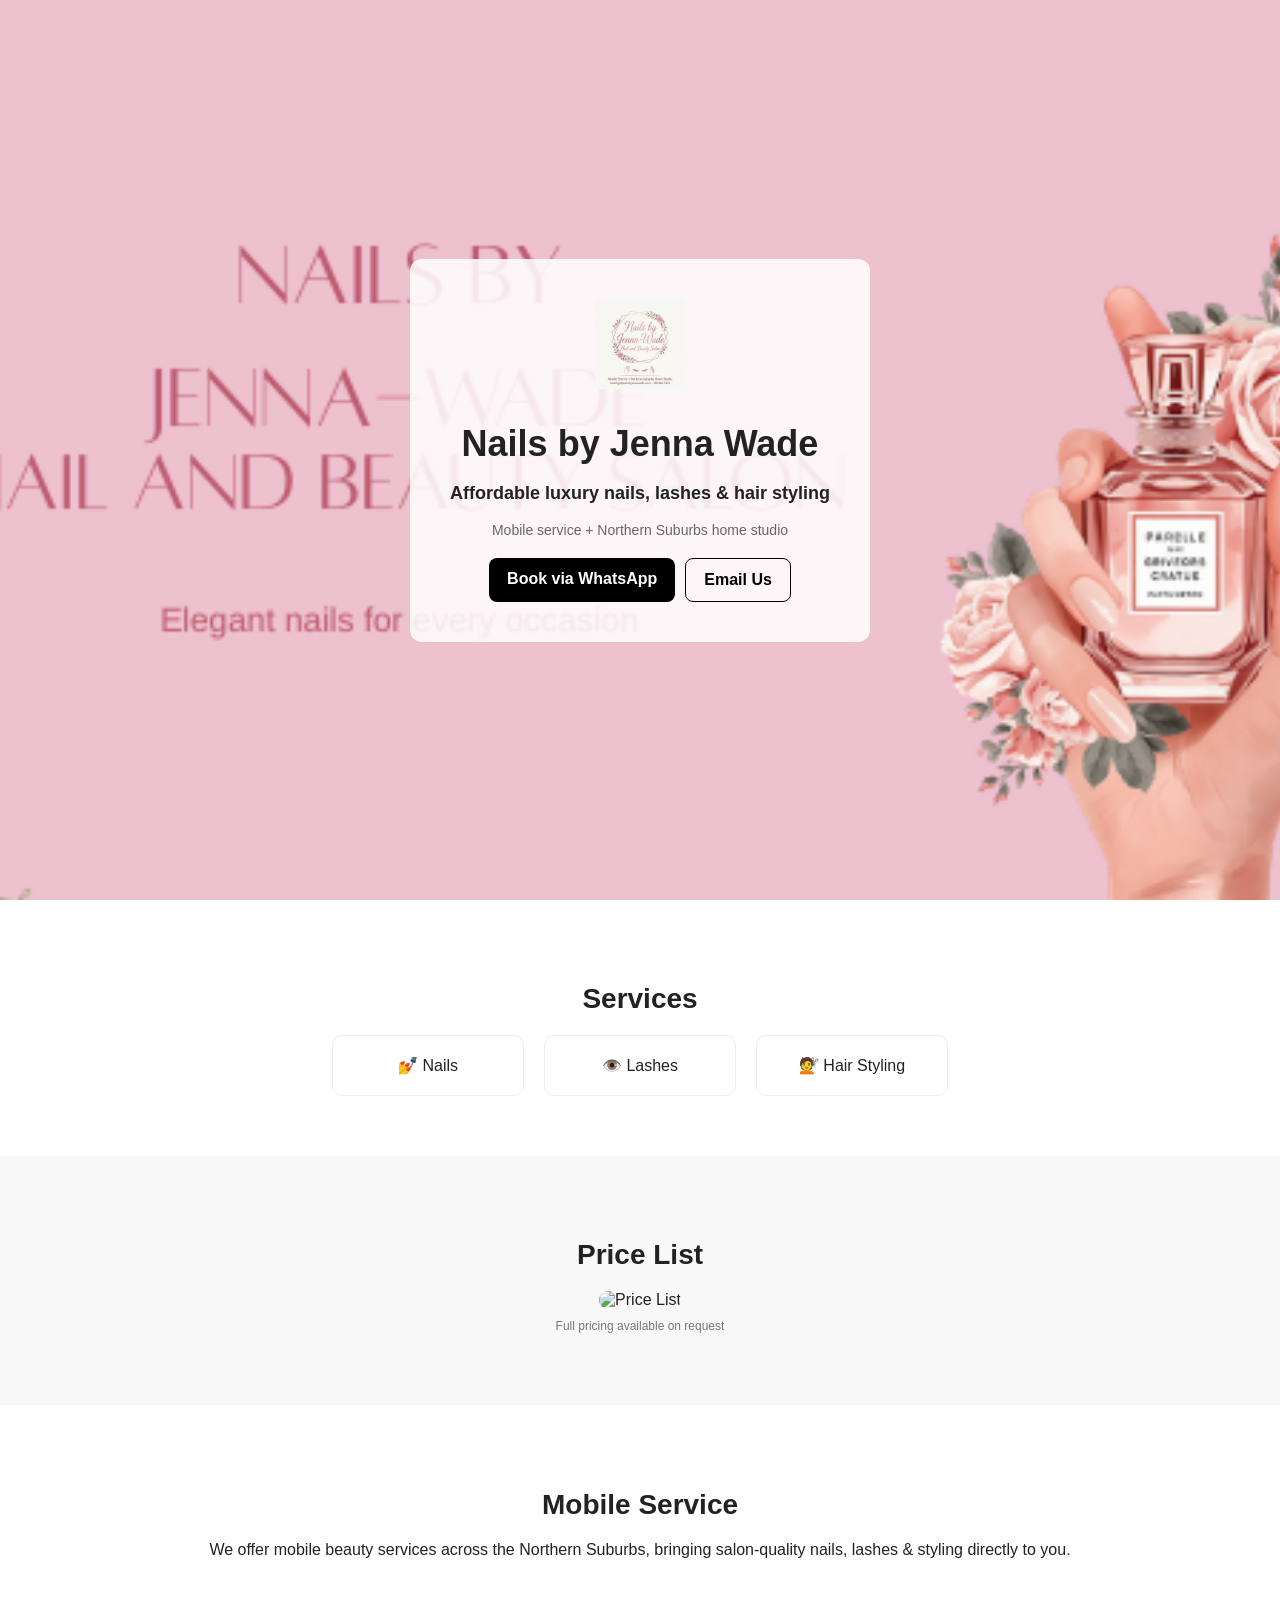
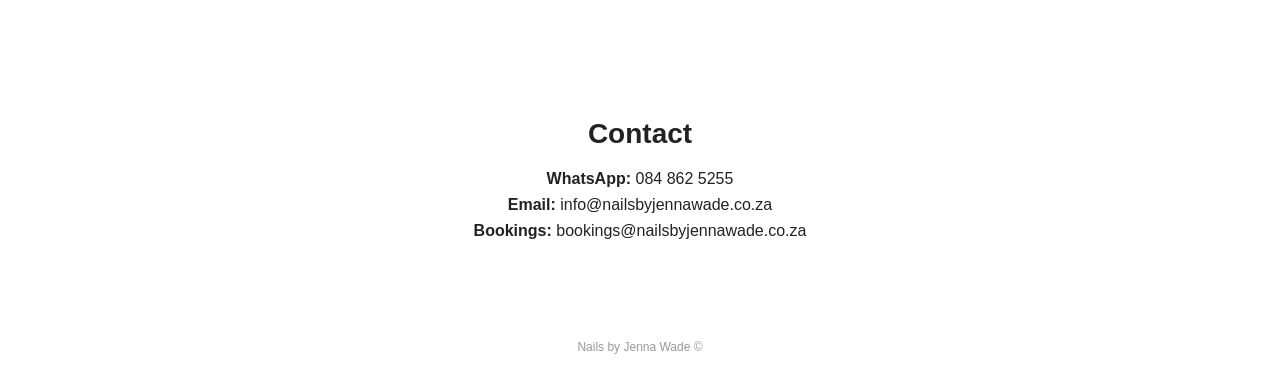
==== index.html @ 4b4a80d8 "draft 1" ====
<!DOCTYPE html>
<html lang="en">
<head>
  <meta charset="UTF-8" />
  <meta name="viewport" content="width=device-width, initial-scale=1.0"/>
  <title>Nails by Jenna Wade</title>
  <link rel="stylesheet" href="style.css"/>
</head>

<body>

  <!-- HERO -->
  <section class="hero">
    <div class="hero-overlay">
      <img src="assets/logo.png" class="logo" alt="NBJW Logo"/>

      <h1>Nails by Jenna Wade</h1>

      <p class="tagline">
        Affordable luxury nails, lashes & hair styling
      </p>

      <p class="subtext">
        Mobile service + Northern Suburbs home studio
      </p>

      <div class="cta-buttons">
        <a href="https://wa.me/27848625255" class="btn primary">
          Book via WhatsApp
        </a>

        <a href="mailto:info@nailsbyjennawade.co.za" class="btn secondary">
          Email Us
        </a>
      </div>
    </div>
  </section>

  <!-- SERVICES -->
  <section class="section">
    <h2>Services</h2>

    <div class="grid">
      <div class="card">💅 Nails</div>
      <div class="card">👁️ Lashes</div>
      <div class="card">💇 Hair Styling</div>
    </div>
  </section>

  <!-- PRICE LIST -->
  <section class="section highlight">
    <h2>Price List</h2>
    <img src="assets/price-list.jpg" class="price-img" alt="Price List"/>
    <p class="note">Full pricing available on request</p>
  </section>

  <!-- MOBILE SERVICE -->
  <section class="section">
    <h2>Mobile Service</h2>
    <p>
      We offer mobile beauty services across the Northern Suburbs,
      bringing salon-quality nails, lashes & styling directly to you.
    </p>
  </section>

  <!-- CONTACT -->
  <section class="section contact">
    <h2>Contact</h2>

    <p><strong>WhatsApp:</strong> 084 862 5255</p>
    <p><strong>Email:</strong> info@nailsbyjennawade.co.za</p>
    <p><strong>Bookings:</strong> bookings@nailsbyjennawade.co.za</p>
  </section>

  <!-- FOOTER -->
  <footer>
    <p>Nails by Jenna Wade ©</p>
  </footer>

</body>
</html>
---- style.css ----
/* GLOBAL */
body {
  margin: 0;
  font-family: Arial, sans-serif;
  background: #ffffff;
  color: #222;
}

/* HERO */
.hero {
  height: 100vh;
  background: url('assets/hero.jpg') center/cover no-repeat;
  display: flex;
  align-items: center;
  justify-content: center;
  text-align: center;
  position: relative;
}

.hero-overlay {
  background: rgba(255,255,255,0.85);
  padding: 40px;
  max-width: 700px;
  border-radius: 12px;
}

.logo {
  width: 90px;
  margin-bottom: 20px;
}

h1 {
  font-size: 36px;
  margin: 10px 0;
}

.tagline {
  font-size: 18px;
  font-weight: bold;
}

.subtext {
  font-size: 14px;
  color: #666;
  margin-bottom: 20px;
}

/* BUTTONS */
.cta-buttons {
  display: flex;
  gap: 10px;
  justify-content: center;
  flex-wrap: wrap;
}

.btn {
  padding: 12px 18px;
  text-decoration: none;
  border-radius: 8px;
  font-weight: bold;
}

.primary {
  background: #000;
  color: #fff;
}

.secondary {
  border: 1px solid #000;
  color: #000;
}

/* SECTIONS */
.section {
  padding: 60px 20px;
  text-align: center;
}

.highlight {
  background: #f8f8f8;
}

h2 {
  font-size: 28px;
  margin-bottom: 20px;
}

/* SERVICES */
.grid {
  display: flex;
  justify-content: center;
  gap: 20px;
  flex-wrap: wrap;
}

.card {
  background: #fff;
  border: 1px solid #eee;
  padding: 20px;
  width: 150px;
  border-radius: 10px;
  font-size: 16px;
}

/* PRICE LIST */
.price-img {
  width: 90%;
  max-width: 600px;
  border-radius: 10px;
}

.note {
  font-size: 12px;
  color: #777;
  margin-top: 10px;
}

/* CONTACT */
.contact p {
  margin: 8px 0;
}

/* FOOTER */
footer {
  padding: 20px;
  text-align: center;
  font-size: 12px;
  color: #999;
}
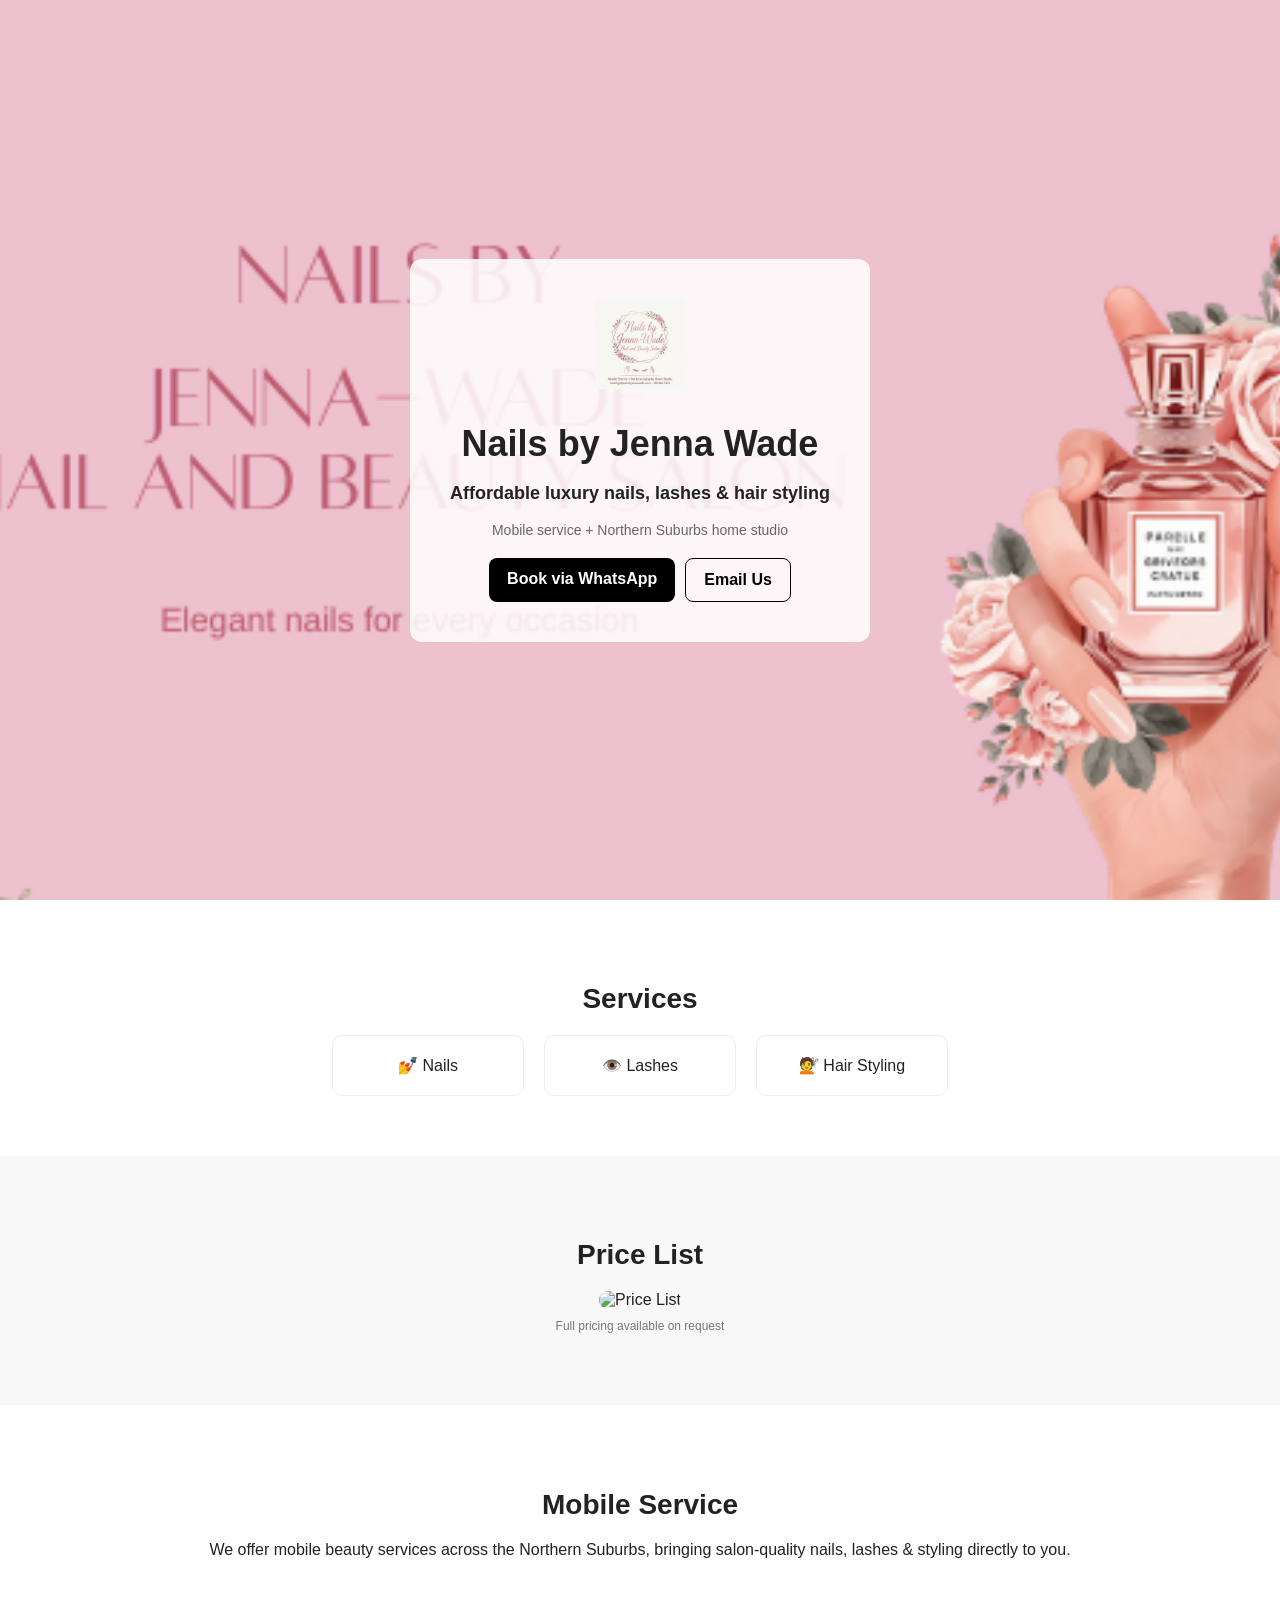
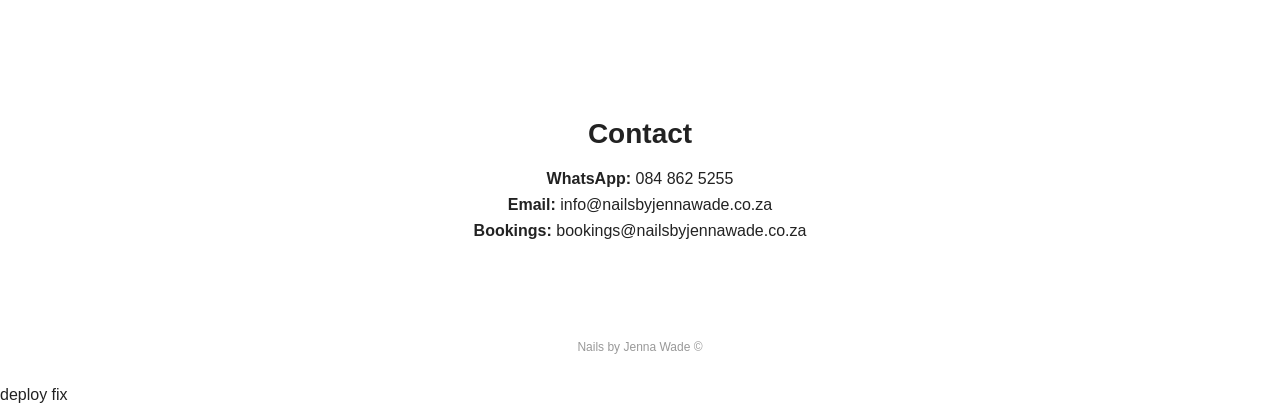
==== commit 0fa56451: "trigger cloudflare redeploy" ====
--- a/index.html
+++ b/index.html
@@ -79,3 +79,4 @@
 
 </body>
 </html>
+deploy fix
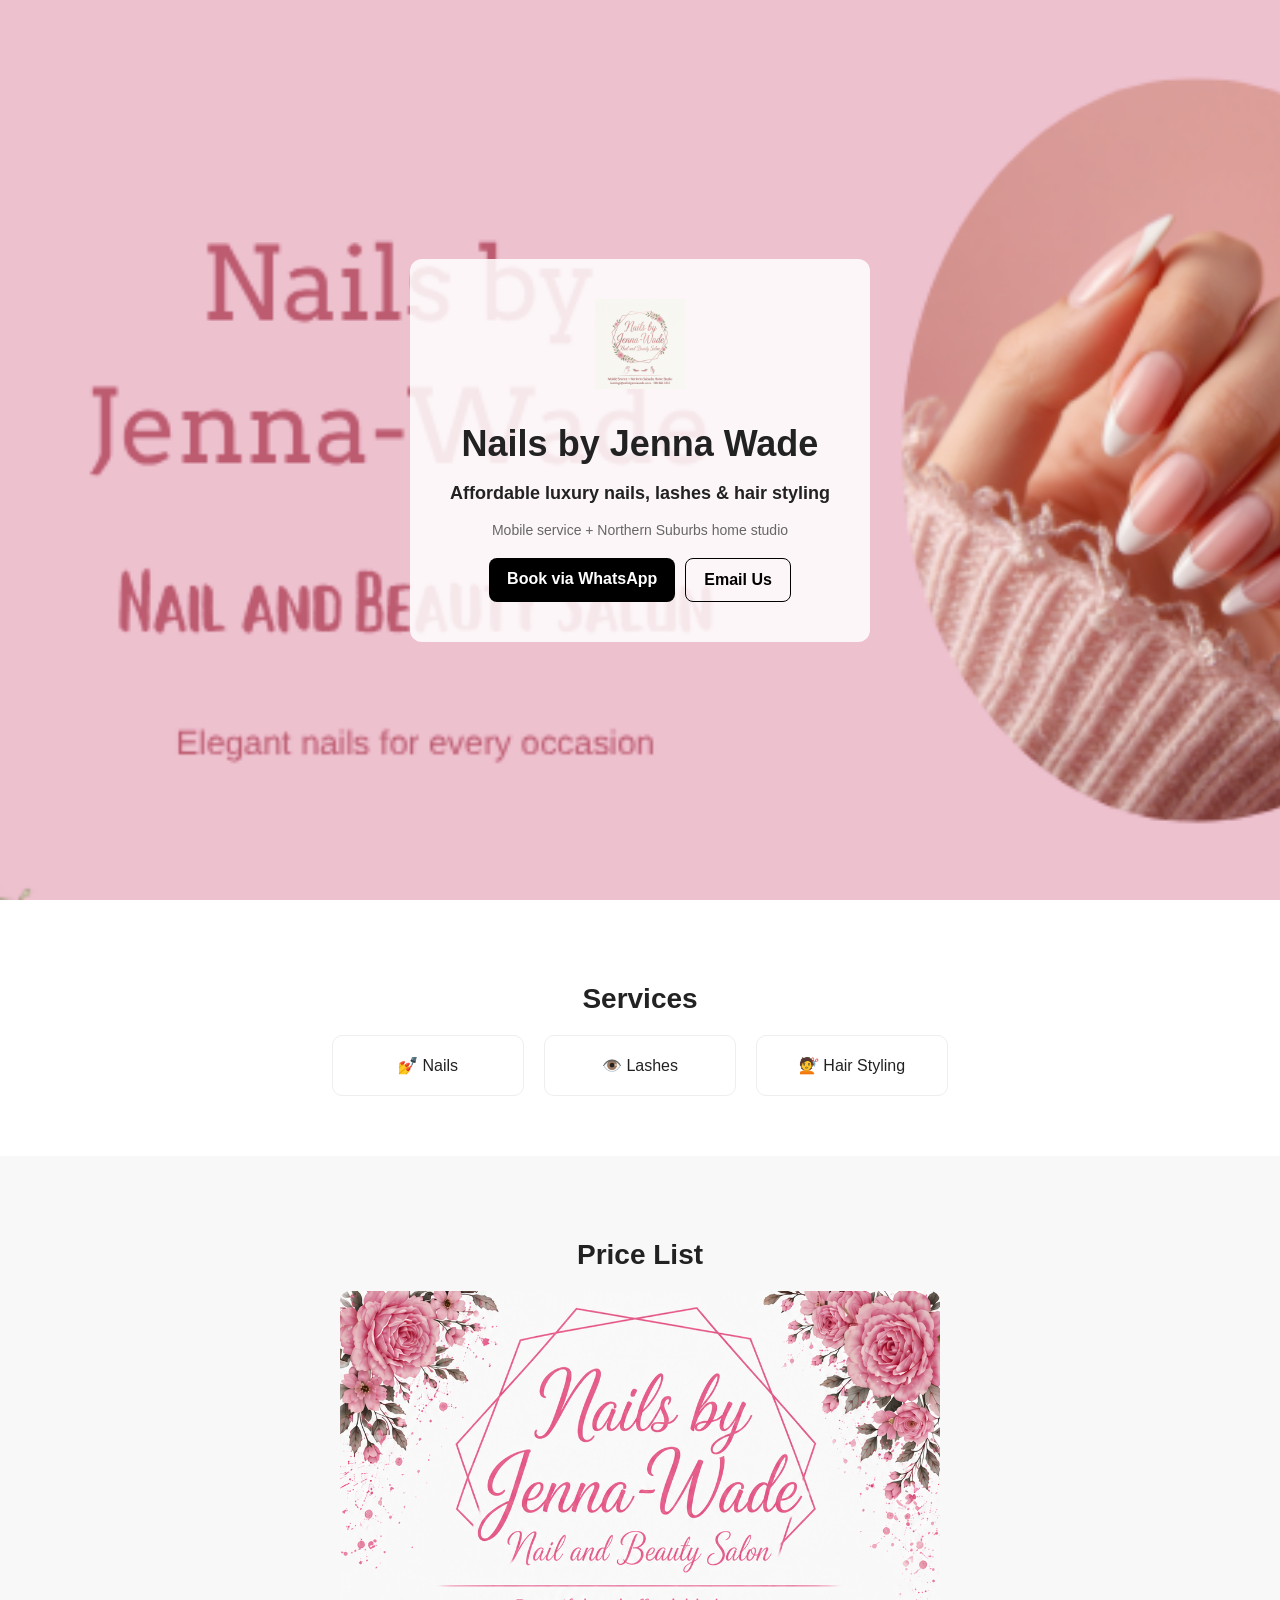
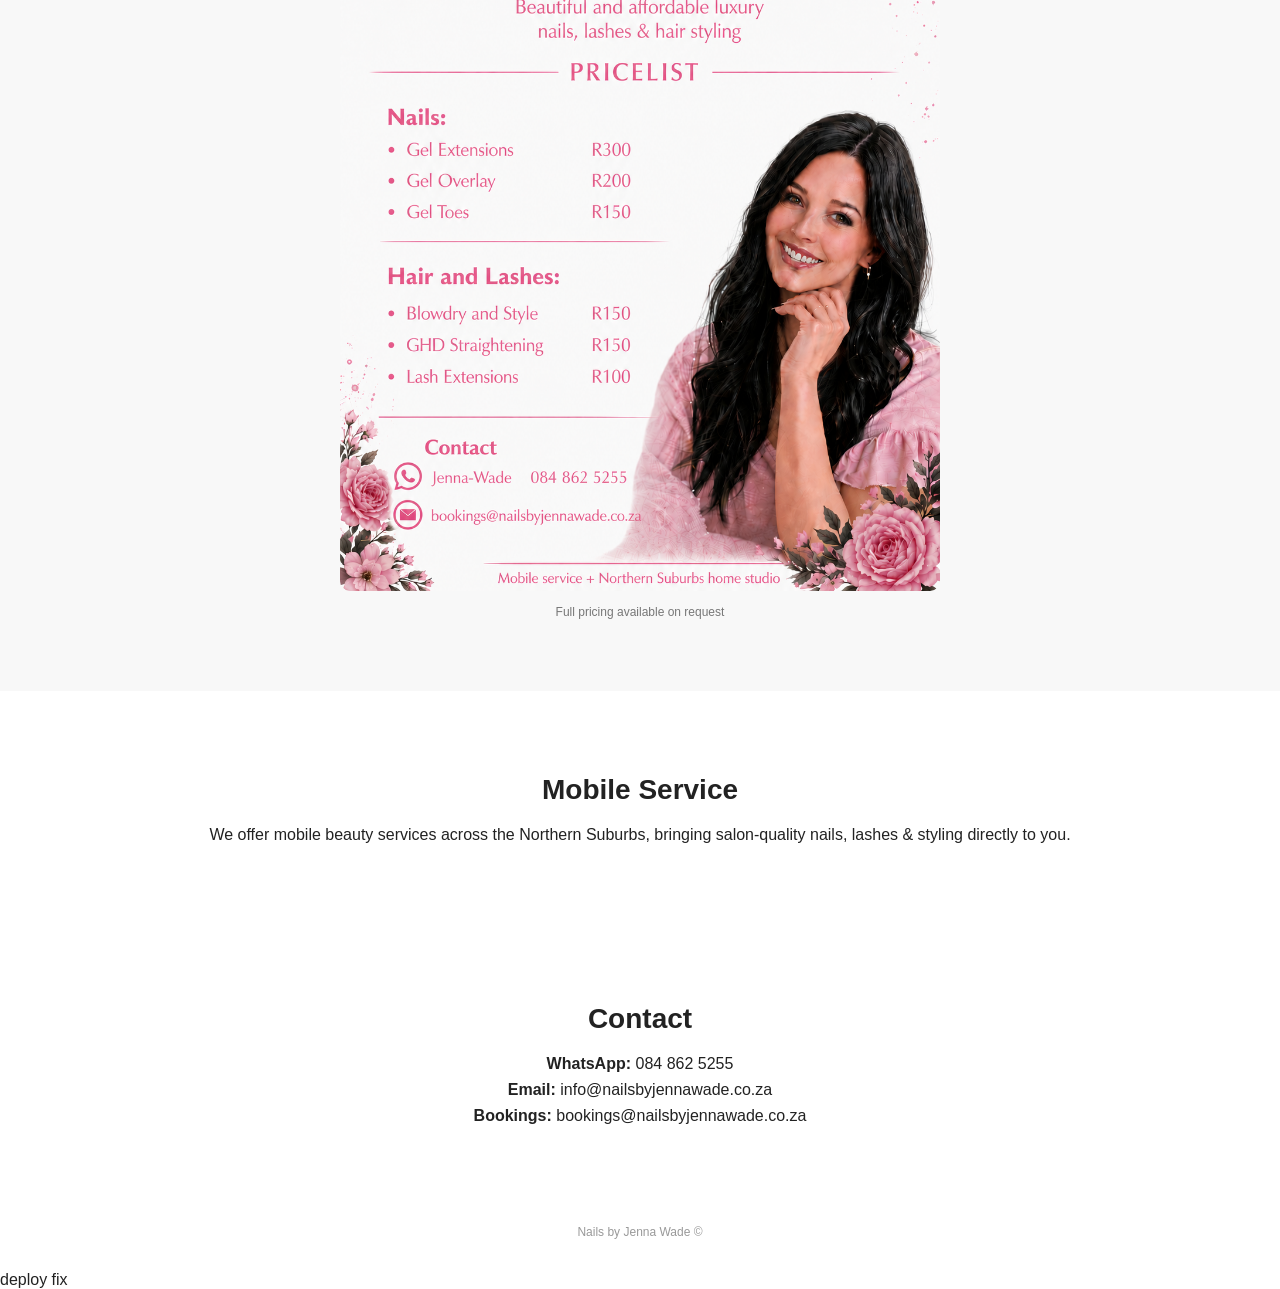
==== commit be4877f6: "Fix another assets typo" ====
--- a/index.html
+++ b/index.html
@@ -50,7 +50,7 @@
   <!-- PRICE LIST -->
   <section class="section highlight">
     <h2>Price List</h2>
-    <img src="assets/price-list.jpg" class="price-img" alt="Price List"/>
+    <img src="assets/pricelist.jpg" class="price-img" alt="Price List"/>
     <p class="note">Full pricing available on request</p>
   </section>
 
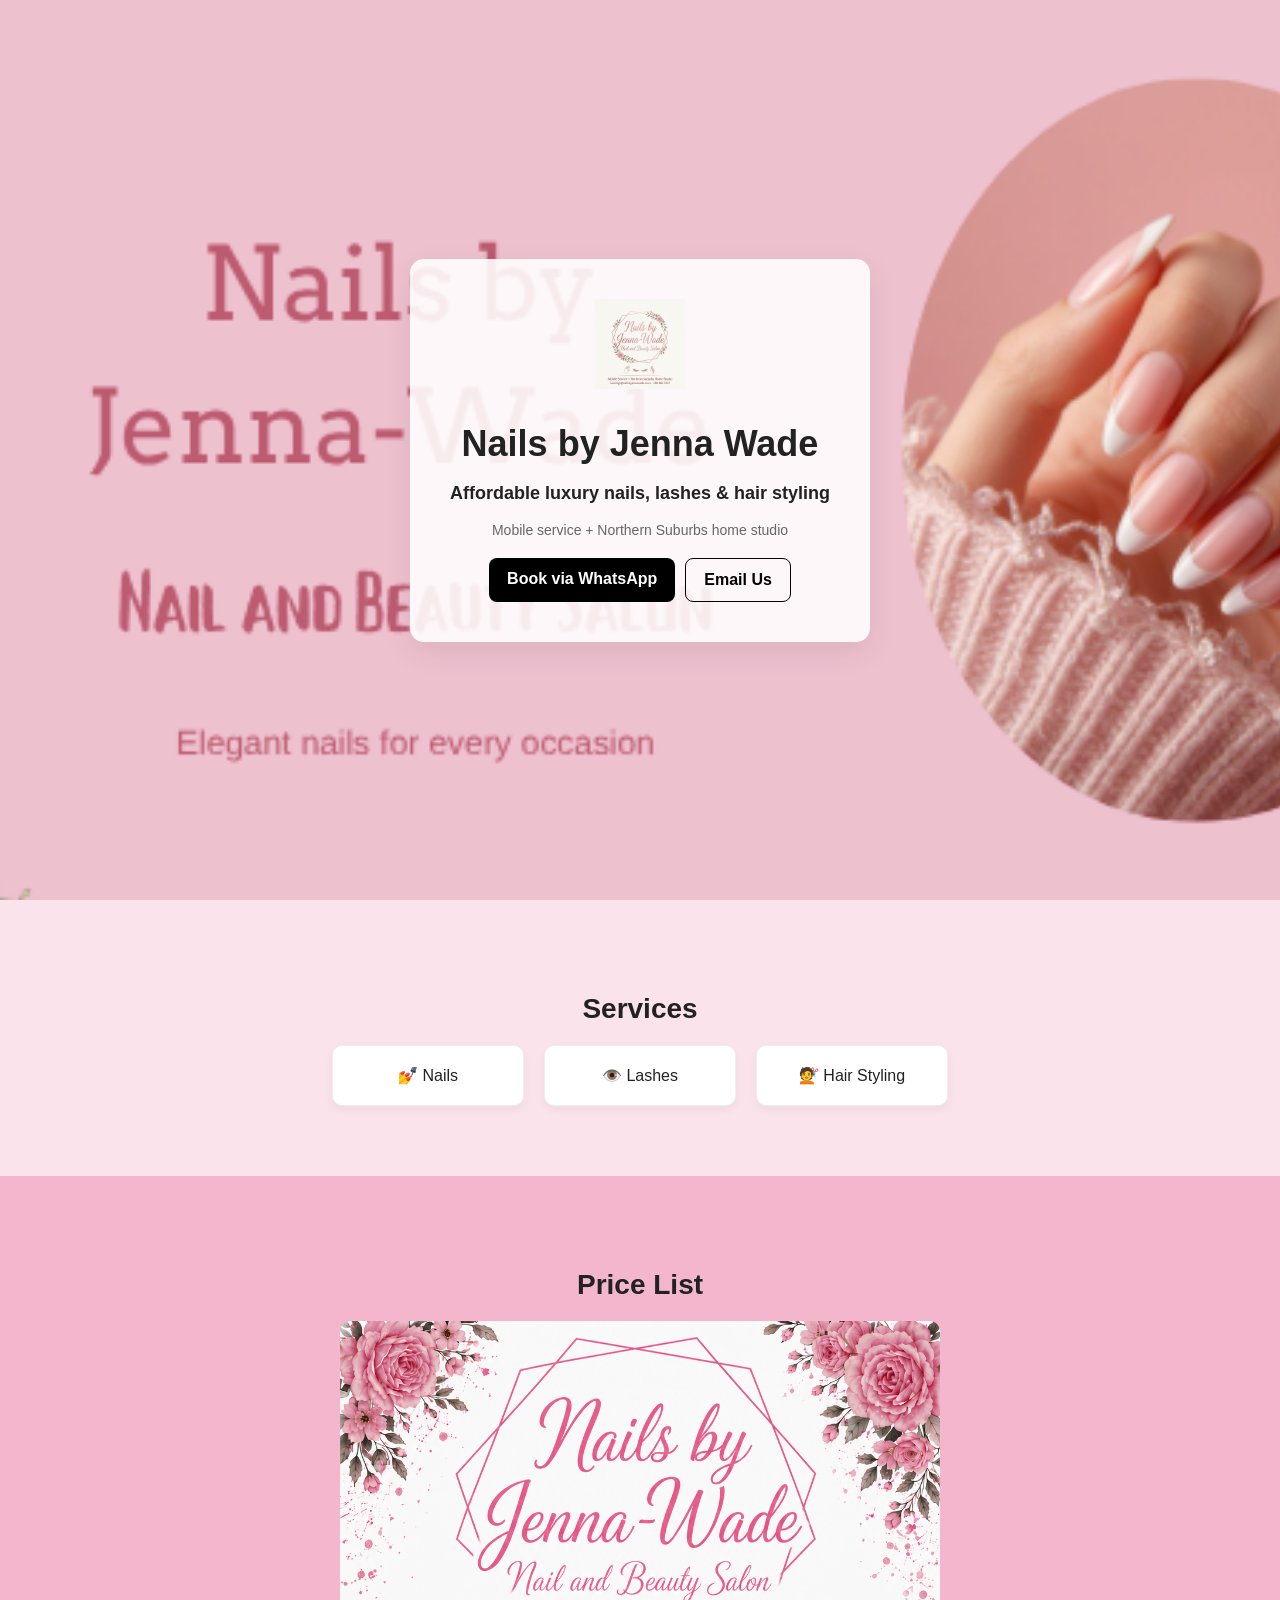
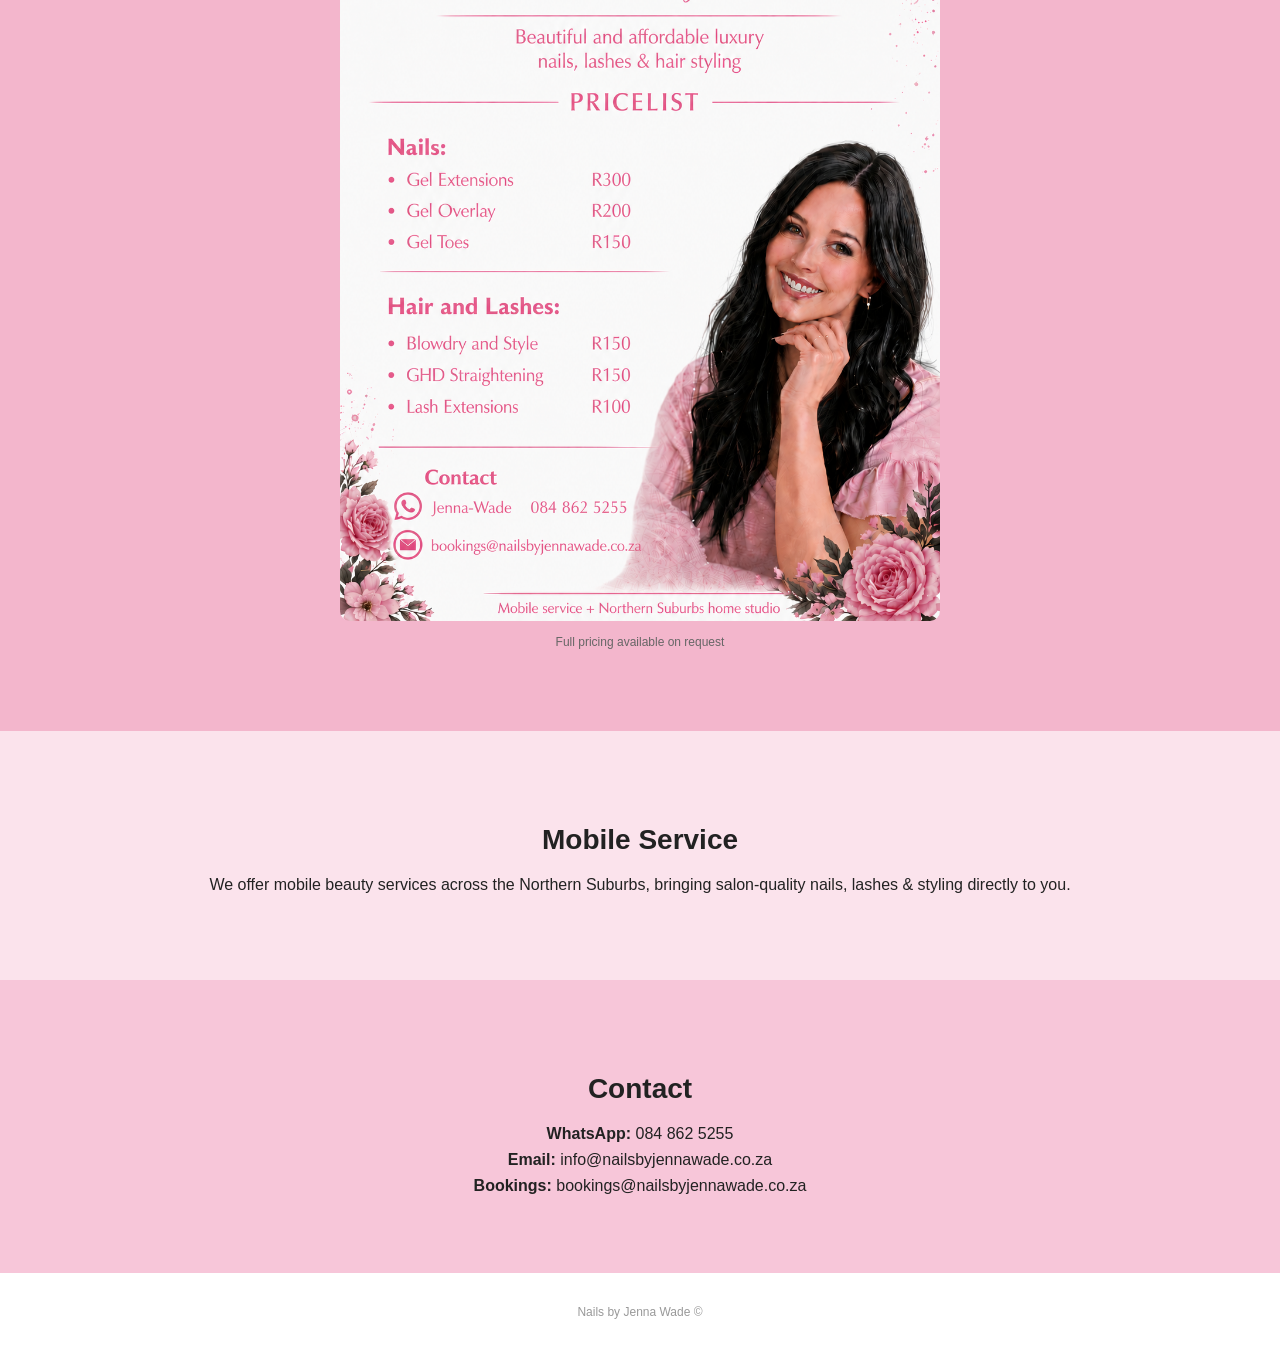
==== commit 801938a4: "Reorder section colours" ====
--- a/index.html
+++ b/index.html
@@ -12,6 +12,7 @@
   <!-- HERO -->
   <section class="hero">
     <div class="hero-overlay">
+
       <img src="assets/logo.png" class="logo" alt="NBJW Logo"/>
 
       <h1>Nails by Jenna Wade</h1>
@@ -33,11 +34,13 @@
           Email Us
         </a>
       </div>
+
     </div>
   </section>
 
-  <!-- SERVICES -->
-  <section class="section">
+
+  <!-- SERVICES (light pink) -->
+  <section class="section services">
     <h2>Services</h2>
 
     <div class="grid">
@@ -47,23 +50,31 @@
     </div>
   </section>
 
-  <!-- PRICE LIST -->
+
+  <!-- PRICE LIST (neutral / slightly darker pink highlight) -->
   <section class="section highlight">
     <h2>Price List</h2>
+
     <img src="assets/pricelist.jpg" class="price-img" alt="Price List"/>
-    <p class="note">Full pricing available on request</p>
+
+    <p class="note">
+      Full pricing available on request
+    </p>
   </section>
 
-  <!-- MOBILE SERVICE -->
-  <section class="section">
+
+  <!-- MOBILE SERVICE (same as hero) -->
+  <section class="section mobile">
     <h2>Mobile Service</h2>
+
     <p>
       We offer mobile beauty services across the Northern Suburbs,
       bringing salon-quality nails, lashes & styling directly to you.
     </p>
   </section>
 
-  <!-- CONTACT -->
+
+  <!-- CONTACT (light pink again) -->
   <section class="section contact">
     <h2>Contact</h2>
 
@@ -72,6 +83,7 @@
     <p><strong>Bookings:</strong> bookings@nailsbyjennawade.co.za</p>
   </section>
 
+
   <!-- FOOTER -->
   <footer>
     <p>Nails by Jenna Wade ©</p>
@@ -79,4 +91,3 @@
 
 </body>
 </html>
-deploy fix
--- a/style.css
+++ b/style.css
@@ -1,9 +1,18 @@
+:root {
+  --hero-pink: #f7c6d9;
+  --light-pink: #fbe3ec;
+  --mid-pink: #f3b6cc;
+  --white: #ffffff;
+  --text: #222;
+  --muted: #666;
+}
+
 /* GLOBAL */
 body {
   margin: 0;
   font-family: Arial, sans-serif;
-  background: #ffffff;
-  color: #222;
+  background: var(--white);
+  color: var(--text);
 }
 
 /* HERO */
@@ -17,11 +26,13 @@
   position: relative;
 }
 
+/* overlay card */
 .hero-overlay {
-  background: rgba(255,255,255,0.85);
+  background: rgba(255, 255, 255, 0.88);
   padding: 40px;
   max-width: 700px;
-  border-radius: 12px;
+  border-radius: 14px;
+  box-shadow: 0 10px 30px rgba(0,0,0,0.08);
 }
 
 .logo {
@@ -41,7 +52,7 @@
 
 .subtext {
   font-size: 14px;
-  color: #666;
+  color: var(--muted);
   margin-bottom: 20px;
 }
 
@@ -70,16 +81,30 @@
   color: #000;
 }
 
-/* SECTIONS */
+/* SECTIONS (base) */
 .section {
-  padding: 60px 20px;
+  padding: 70px 20px;
   text-align: center;
 }
 
-.highlight {
-  background: #f8f8f8;
+/* alternating backgrounds */
+.services {
+  background: var(--light-pink);
 }
 
+.contact {
+  background: var(--hero-pink);
+}
+
+.mobile {
+  background: var(--light-pink);
+}
+
+.highlight {
+  background: var(--mid-pink);
+}
+
+/* headings */
 h2 {
   font-size: 28px;
   margin-bottom: 20px;
@@ -100,6 +125,7 @@
   width: 150px;
   border-radius: 10px;
   font-size: 16px;
+  box-shadow: 0 4px 10px rgba(0,0,0,0.05);
 }
 
 /* PRICE LIST */
@@ -111,7 +137,7 @@
 
 .note {
   font-size: 12px;
-  color: #777;
+  color: var(--muted);
   margin-top: 10px;
 }
 
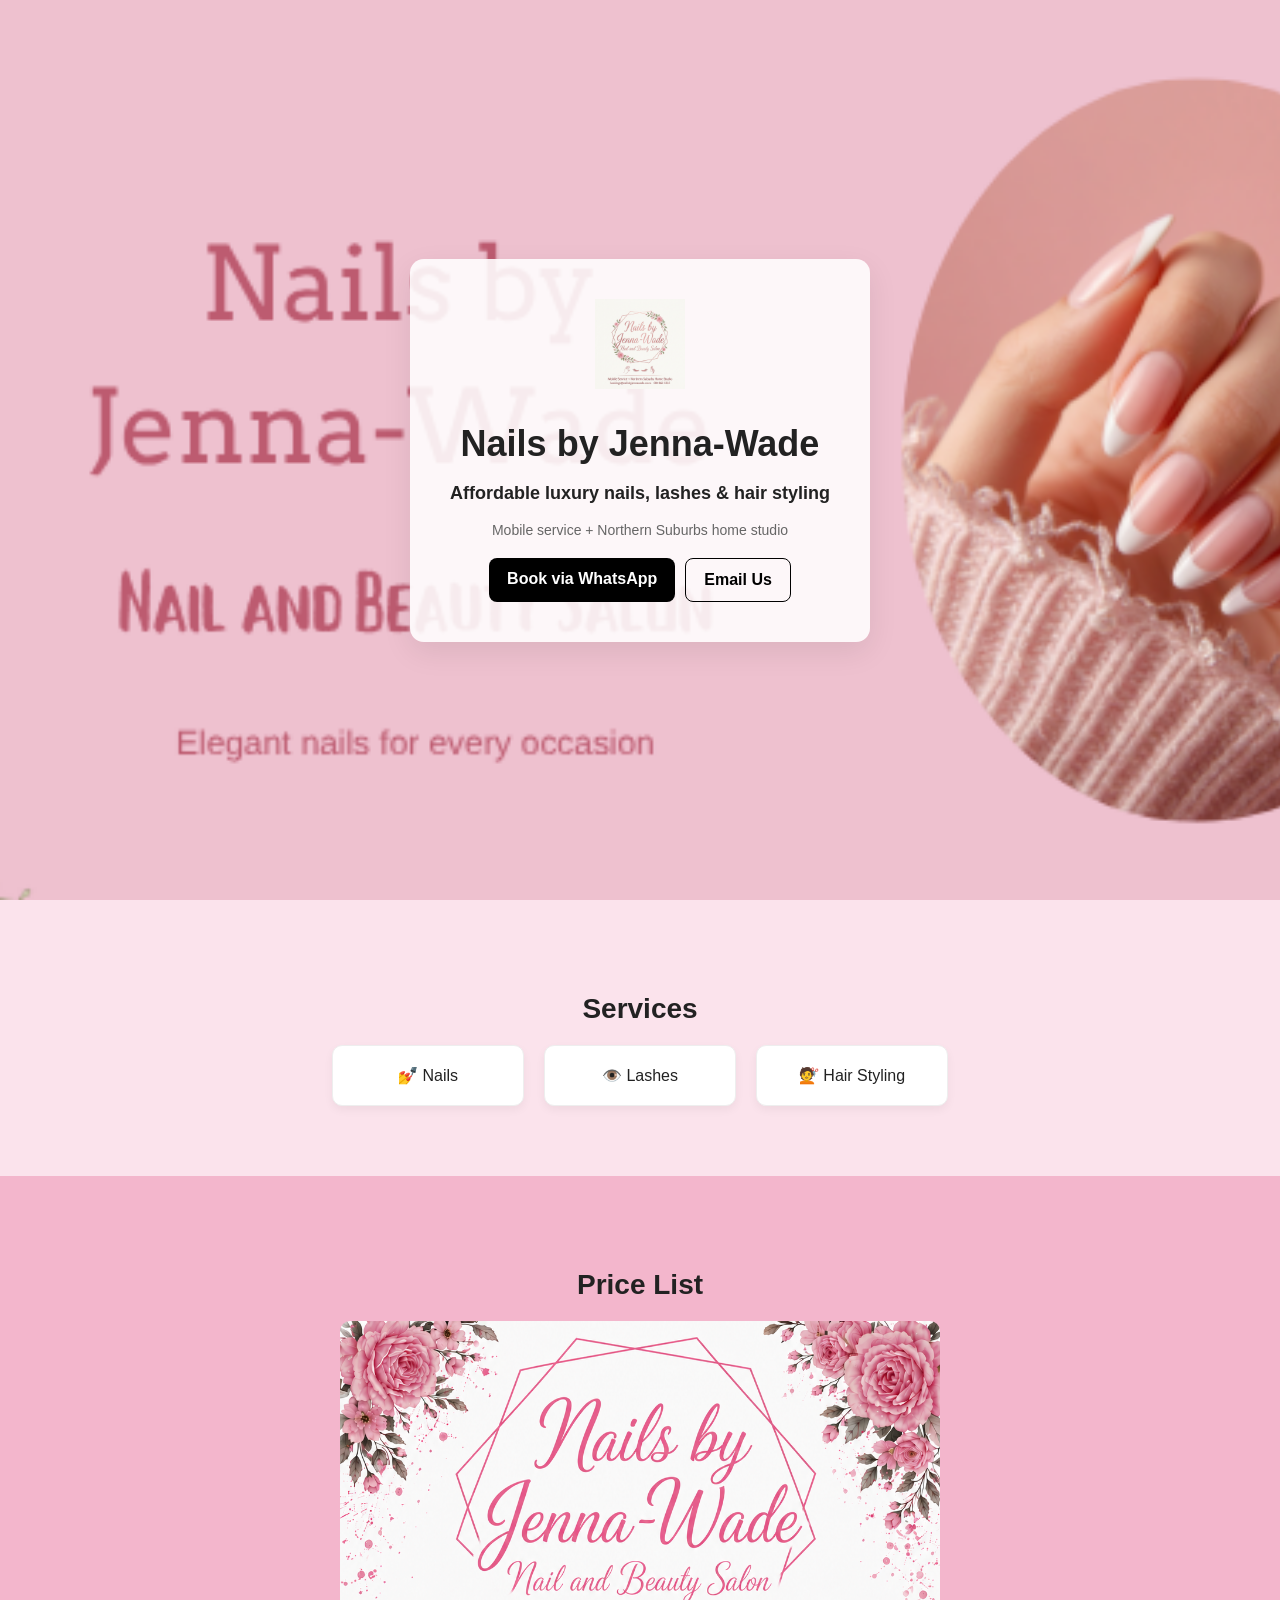
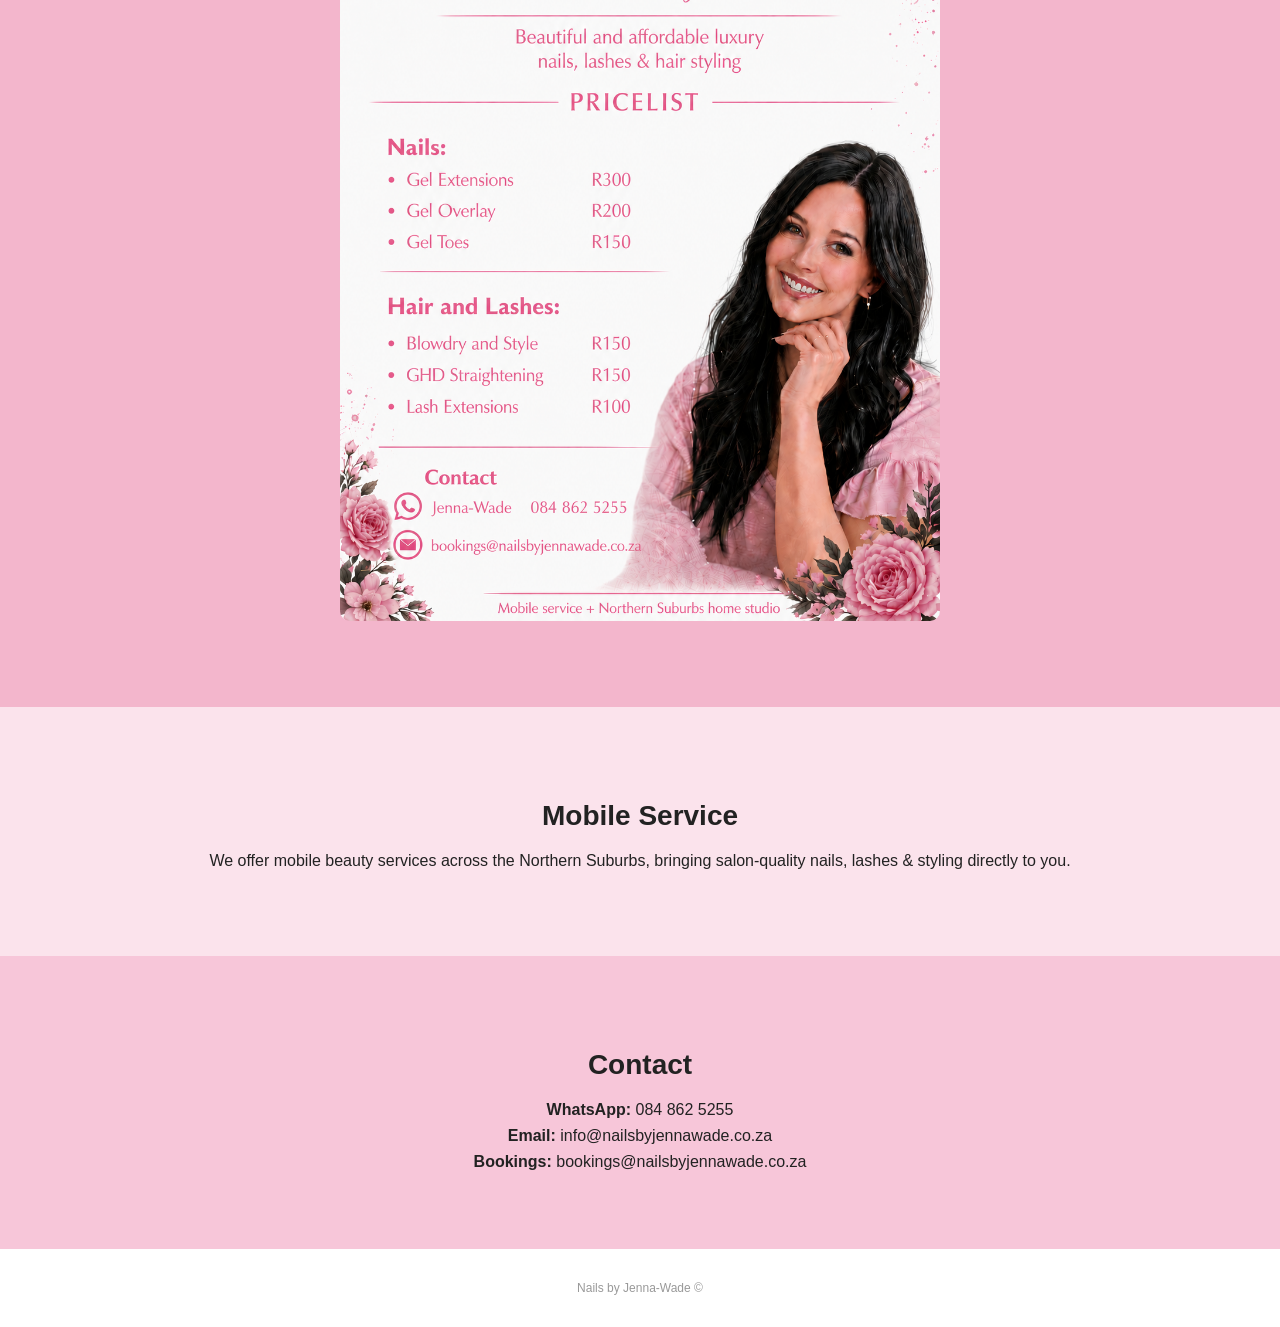
==== commit fe4f1d97: "Wording edits" ====
--- a/index.html
+++ b/index.html
@@ -15,7 +15,7 @@
 
       <img src="assets/logo.png" class="logo" alt="NBJW Logo"/>
 
-      <h1>Nails by Jenna Wade</h1>
+      <h1>Nails by Jenna-Wade</h1>
 
       <p class="tagline">
         Affordable luxury nails, lashes & hair styling
@@ -58,7 +58,6 @@
     <img src="assets/pricelist.jpg" class="price-img" alt="Price List"/>
 
     <p class="note">
-      Full pricing available on request
     </p>
   </section>
 
@@ -86,7 +85,7 @@
 
   <!-- FOOTER -->
   <footer>
-    <p>Nails by Jenna Wade ©</p>
+    <p>Nails by Jenna-Wade ©</p>
   </footer>
 
 </body>
